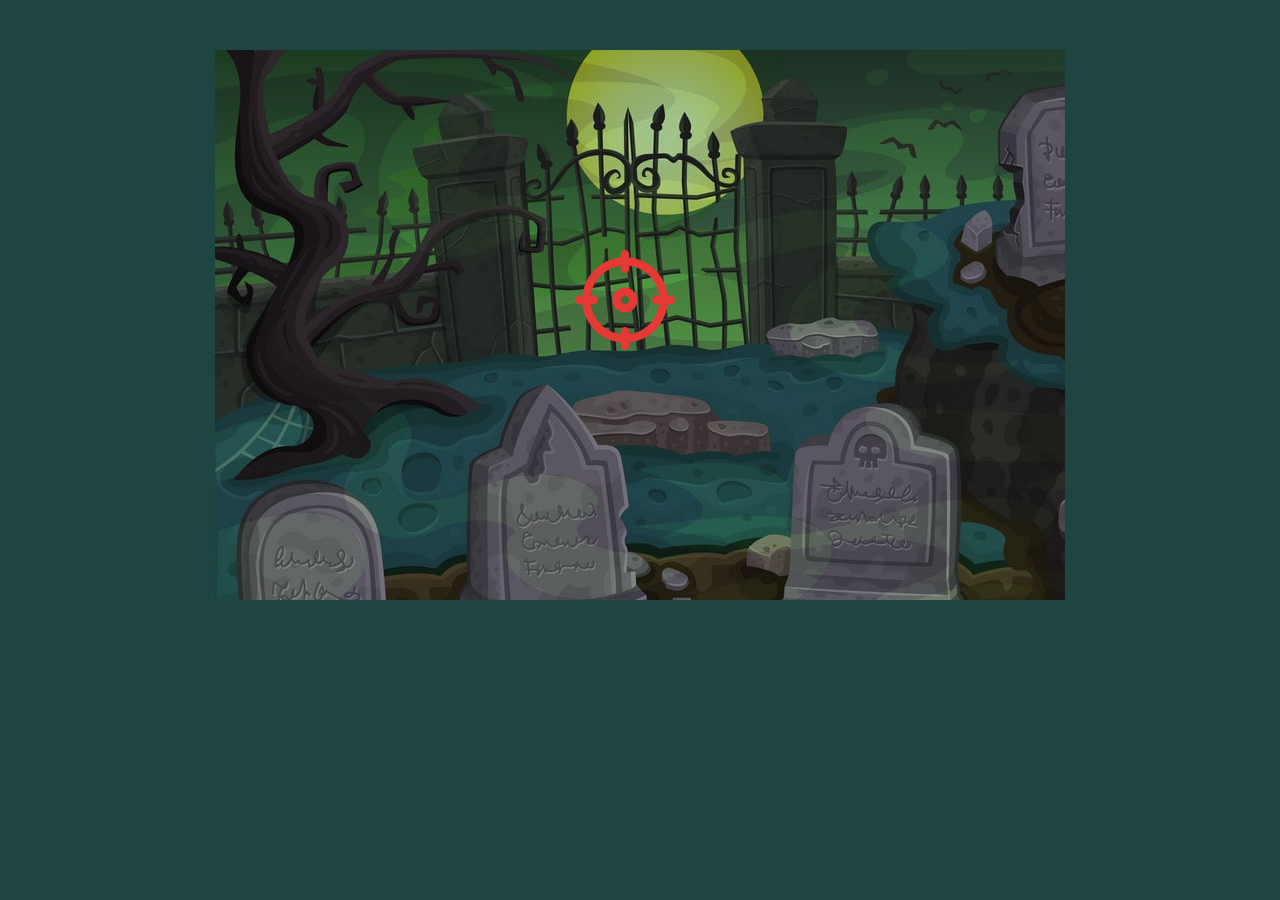
==== Game/index.html @ 1b64b640 "game" ====
<!DOCTYPE html>
<html lang="en">
	<head>
		<meta charset="UTF-8">
		<meta name="viewport" content="width=device-width, initial-scale=1.0">
		<title>Shooter | JS Simple Game</title>
		<link rel="stylesheet" href="css/reset.css">
		<link rel="stylesheet" href="css/style.css">
	</head>
	<body>
		<div class="b-shooter">
			<div class="b-shooter__aim">
				<img
					src="img/aim.svg"
					class="b-shooter__img-aim"
					alt="Aim"
				>
			</div>

		</div>
		<script src="js/main.js"></script>	
	</body>
</html>
---- Game/css/style.css ----
body {
	height: auto;
	padding: 50px;
	font-family: sans-serif;
	background: #1e4542;
}

.b-shooter{
	background-image: url(../img/background.jpg);
	width: 850px;
	height: 550px;
	margin: 0 auto;
	position: relative;
}

.b-shooter__aim{
	width: 100px;
	height: 100px;
	position: absolute;
	top: 0;
  	left: 0;
  	transition: transform  0.2s  ease-in-out;
	transform: translate(360px,200px);
	pointer-events: none;  
}
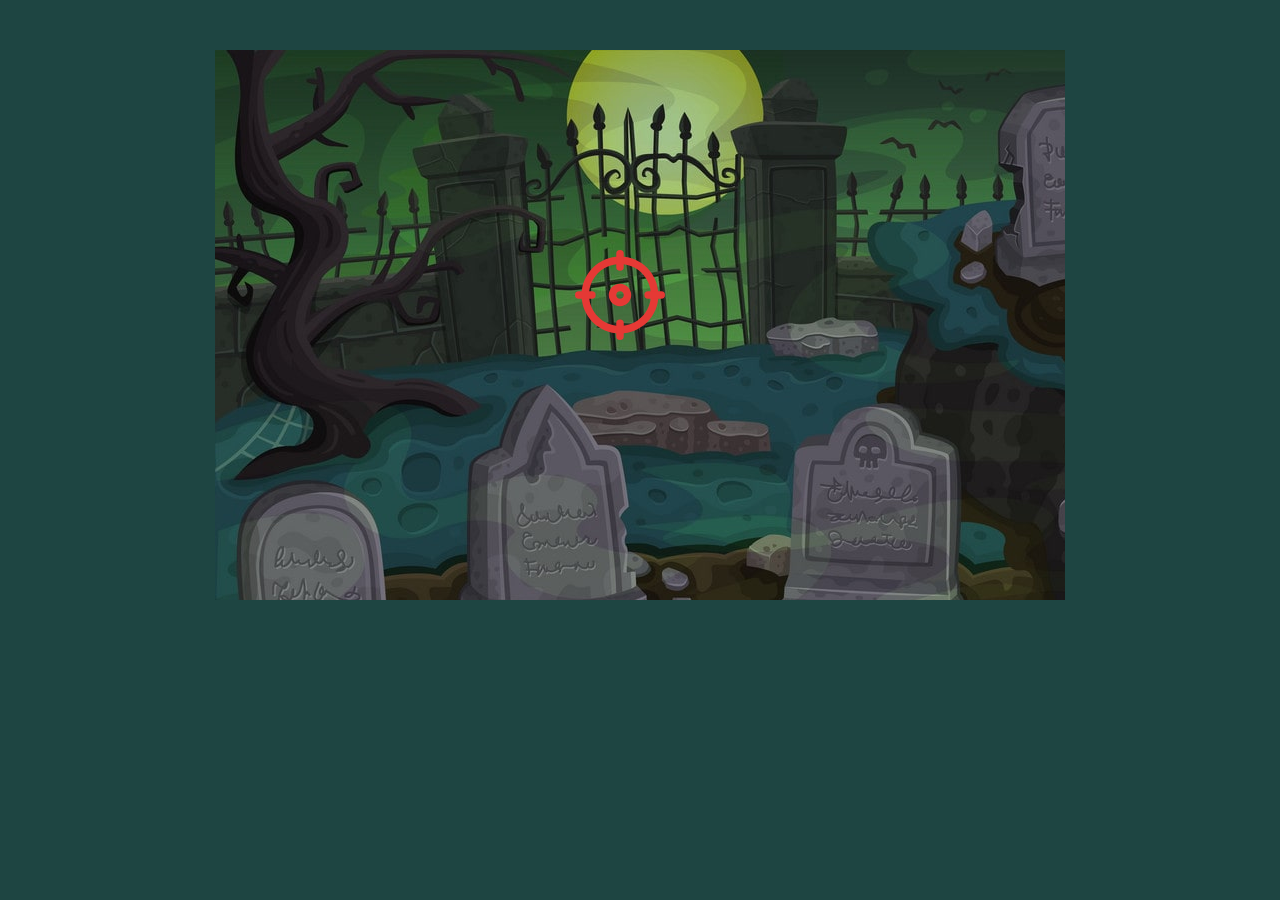
==== commit 468b8775: "Added task for the game 2 and 3" ====
--- a/Game/index.html
+++ b/Game/index.html
@@ -15,9 +15,20 @@
 					class="b-shooter__img-aim"
 					alt="Aim"
 				>
+				<img
+					src="img/fire.gif"
+					class="b-shooter__img-fire"
+					alt="Blue Fire"	
+				>
 			</div>
+			<img 
+				src="img/ghost.svg"
+				class="b-shooter__img-ghost"
+				style="display: none;"
+				alt="Ghost"
+			>
+		</div>
 
-		</div>
 		<script src="js/main.js"></script>	
 	</body>
 </html>--- a/Game/css/style.css
+++ b/Game/css/style.css
@@ -14,12 +14,32 @@
 }
 
 .b-shooter__aim{
-	width: 100px;
-	height: 100px;
+	width: 90px;
+	height: 90px;
 	position: absolute;
 	top: 0;
   	left: 0;
   	transition: transform  0.2s  ease-in-out;
 	transform: translate(360px,200px);
-	pointer-events: none;  
+	pointer-events: none;
+	z-index: 3;  
 }
+
+.b-shooter__img-ghost{
+	width: 120px;
+	height: 120px;
+	pointer-events: none;
+	position: absolute; 
+	transition: opacity;
+	transition-timing-function: ease-in;
+}
+
+.b-shooter__img-fire {
+	visibility: hidden;
+	position: absolute;
+	left: 0;
+	bottom: 0;
+	transition: opacity;
+	transition-timing-function: ease-in;
+}
+
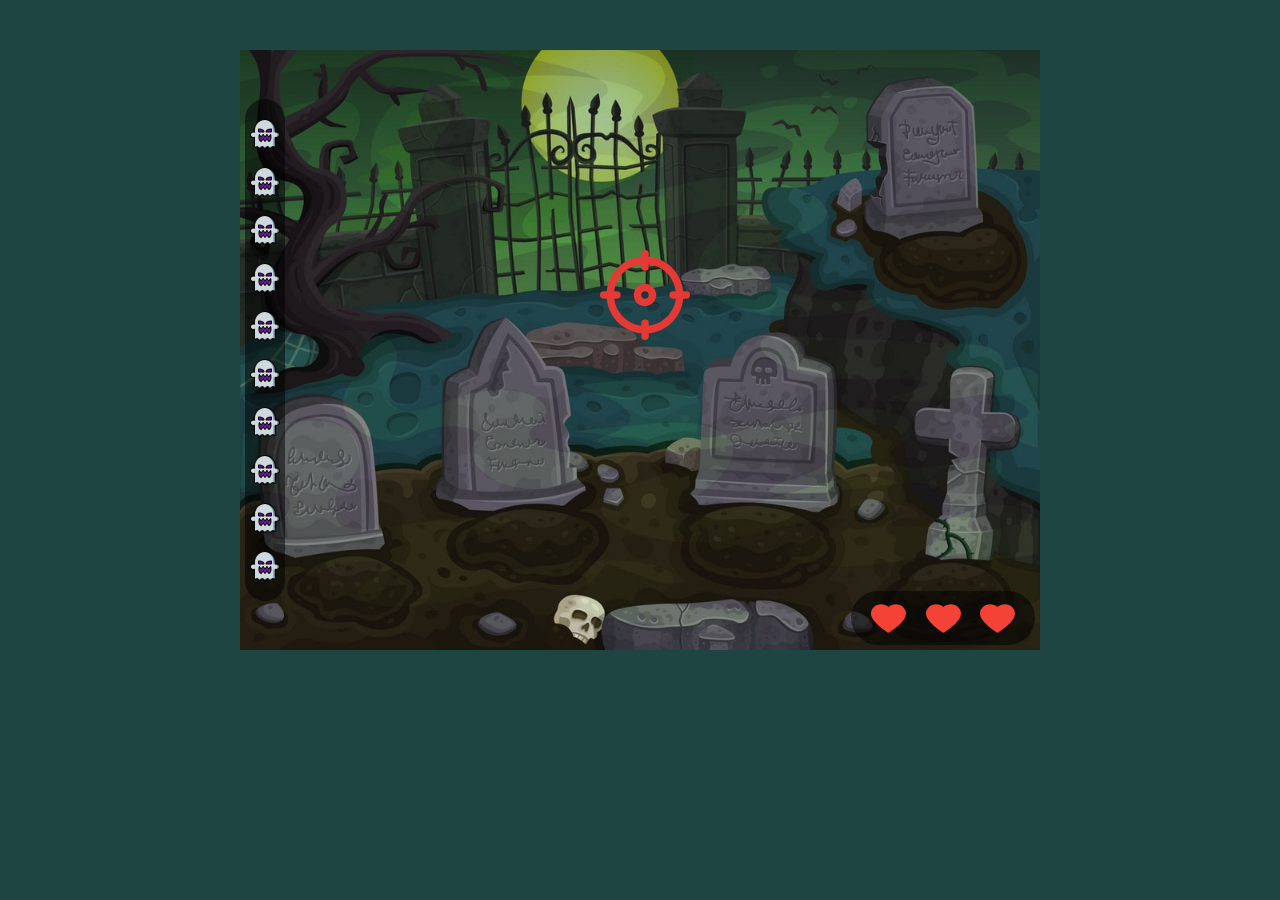
==== commit d5a0dcd3: "Added task 4 and Corrected the indentation" ====
--- a/Game/index.html
+++ b/Game/index.html
@@ -27,8 +27,30 @@
 				style="display: none;"
 				alt="Ghost"
 			>
+			<div class="b-shooter__progress">
+				<img class="b-shooter__progress-icon" src="img/ghost.svg" alt="Ghost">
+				<img class="b-shooter__progress-icon" src="img/ghost.svg" alt="Ghost">
+				<img class="b-shooter__progress-icon" src="img/ghost.svg" alt="Ghost">
+				<img class="b-shooter__progress-icon" src="img/ghost.svg" alt="Ghost">
+				<img class="b-shooter__progress-icon" src="img/ghost.svg" alt="Ghost">
+				<img class="b-shooter__progress-icon" src="img/ghost.svg" alt="Ghost">
+				<img class="b-shooter__progress-icon" src="img/ghost.svg" alt="Ghost">
+				<img class="b-shooter__progress-icon" src="img/ghost.svg" alt="Ghost">
+				<img class="b-shooter__progress-icon" src="img/ghost.svg" alt="Ghost">
+				<img class="b-shooter__progress-icon" src="img/ghost.svg" alt="Ghost">
+			</div>
+			<div class="b-shooter__health">
+				<svg class="b-shooter__healt-icon" xmlns="http://www.w3.org/2000/svg" viewBox="0 0 512 512">
+					<path d="M364 48c-39.648 0-78.88 14.912-108 40.544C226.88 62.912 187.648 48 148 48 65.024 48 0 109.248 0 187.424c0 114.912 222.144 258.144 247.456 274.08C250.08 463.2 253.024 464 256 464c2.912 0 5.824-.768 8.416-2.368C356.352 404.864 512 283.296 512 187.424 512 109.248 446.976 48 364 48z"></path>
+				</svg>
+				<svg class="b-shooter__healt-icon" xmlns="http://www.w3.org/2000/svg" viewBox="0 0 512 512">
+					<path d="M364 48c-39.648 0-78.88 14.912-108 40.544C226.88 62.912 187.648 48 148 48 65.024 48 0 109.248 0 187.424c0 114.912 222.144 258.144 247.456 274.08C250.08 463.2 253.024 464 256 464c2.912 0 5.824-.768 8.416-2.368C356.352 404.864 512 283.296 512 187.424 512 109.248 446.976 48 364 48z"></path>
+				</svg>
+				<svg class="b-shooter__healt-icon" xmlns="http://www.w3.org/2000/svg" viewBox="0 0 512 512">
+					<path d="M364 48c-39.648 0-78.88 14.912-108 40.544C226.88 62.912 187.648 48 148 48 65.024 48 0 109.248 0 187.424c0 114.912 222.144 258.144 247.456 274.08C250.08 463.2 253.024 464 256 464c2.912 0 5.824-.768 8.416-2.368C356.352 404.864 512 283.296 512 187.424 512 109.248 446.976 48 364 48z"></path>
+				</svg>
+			</div>
 		</div>
-
 		<script src="js/main.js"></script>	
 	</body>
 </html>--- a/Game/css/style.css
+++ b/Game/css/style.css
@@ -7,10 +7,14 @@
 
 .b-shooter{
 	background-image: url(../img/background.jpg);
-	width: 850px;
-	height: 550px;
+	background-size: 100%;
+	width: 800px;
+    height: 600px;
 	margin: 0 auto;
 	position: relative;
+	overflow: hidden;
+	display: flex;
+	
 }
 
 .b-shooter__aim{
@@ -20,7 +24,7 @@
 	top: 0;
   	left: 0;
   	transition: transform  0.2s  ease-in-out;
-	transform: translate(360px,200px);
+	transform: translate(360px, 200px);
 	pointer-events: none;
 	z-index: 3;  
 }
@@ -32,6 +36,7 @@
 	position: absolute; 
 	transition: opacity;
 	transition-timing-function: ease-in;
+	animation: ghost-movements 2s linear infinite;
 }
 
 .b-shooter__img-fire {
@@ -43,3 +48,73 @@
 	transition-timing-function: ease-in;
 }
 
+.b-shooter__progress{
+	position: absolute;
+	display: flex;
+	flex-direction: column;
+	top: 50%;
+	transform: translate(-50%, -50%);
+	left: 25px;	
+	background-color:rgba(0, 0, 0, 0.5);
+	padding: 20px 5px 20px;
+	border-radius: 50px;
+	pointer-events: none;
+}
+
+.b-shooter__progress-icon:nth-child(n+2) {
+	margin-top: 18px;
+}
+
+
+.b-shooter__progress-icon{
+	width: 30px;
+}
+
+.b-shooter__healt-icon{
+	width: 35px;
+	fill: #f44336;
+}
+
+.b-shooter__health{
+	position: absolute;
+	bottom: 0;
+	right: 0;
+	background-color: rgba(0, 0, 0, 0.5);
+	margin-right: 5px;
+	margin-bottom: 5px;
+	padding: 10px 20px 5px;
+	border-radius: 50px;
+	pointer-events: none;
+	
+}
+
+.b-shooter__healt-icon:nth-child(n+2){
+	margin-left: 15px;
+}
+
+@keyframes ghost-movements {
+	0% {
+		transform: scale(1,1) translateY(0);
+	}
+
+	10%{
+		transform: scale(1.1, .9) translateY(0);
+	}
+
+	30%{
+		transform: scale(.9, 1.1) translateY(-50px);
+	}
+
+	50%{
+		transform: scale(1.05, .95) translateY(50px);
+	}
+
+	80%{
+		transform: scale(.9 1.1) translateY(-30px);
+	}
+
+	100%{
+		transform: scale(1) translate(0);
+	}
+}
+
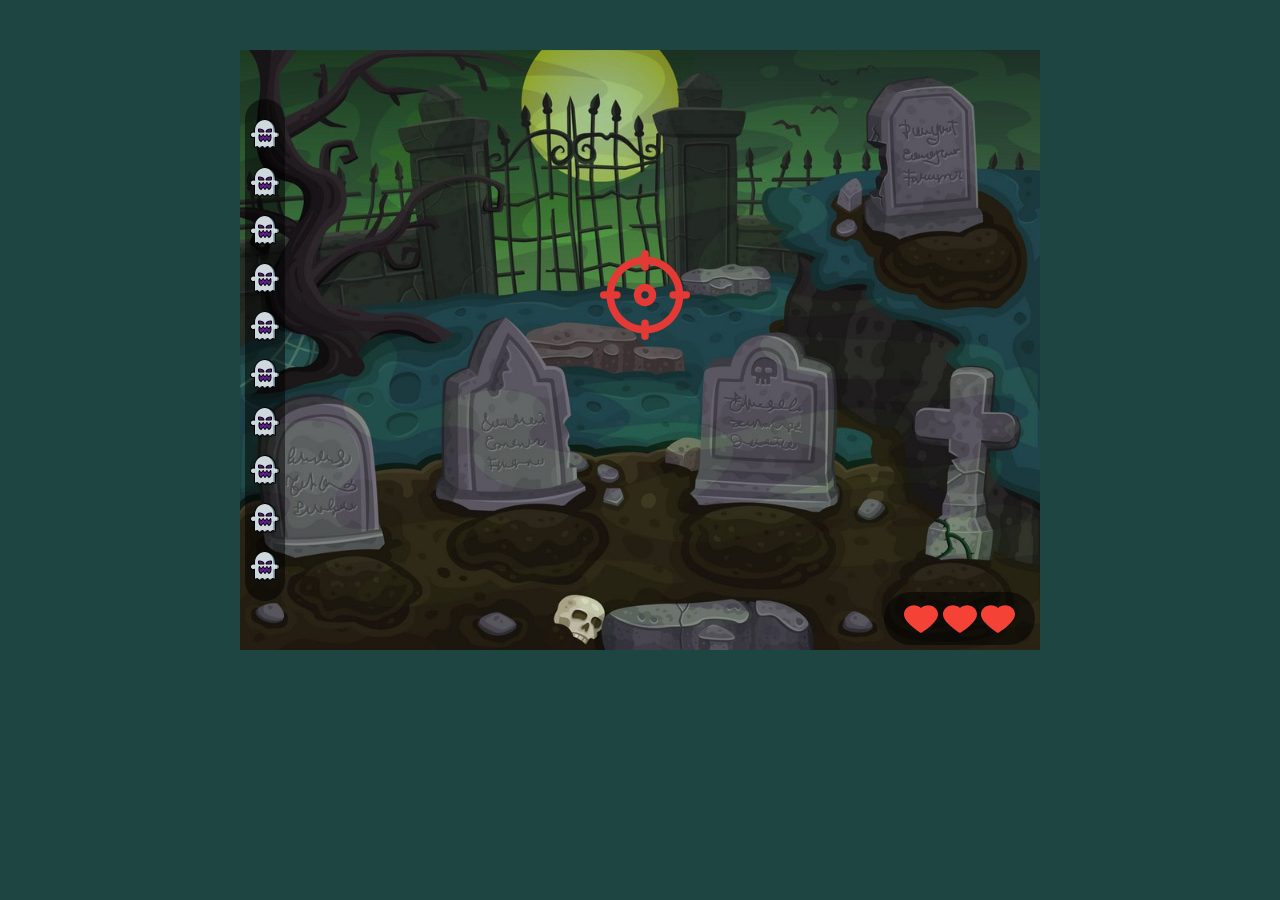
==== commit c2446dd3: "2 bloсks task" ====
--- a/Game/index.html
+++ b/Game/index.html
@@ -40,13 +40,13 @@
 				<img class="b-shooter__progress-icon" src="img/ghost.svg" alt="Ghost">
 			</div>
 			<div class="b-shooter__health">
-				<svg class="b-shooter__healt-icon" xmlns="http://www.w3.org/2000/svg" viewBox="0 0 512 512">
+				<svg class="b-shooter__health-icon" xmlns="http://www.w3.org/2000/svg" viewBox="0 0 512 512">
 					<path d="M364 48c-39.648 0-78.88 14.912-108 40.544C226.88 62.912 187.648 48 148 48 65.024 48 0 109.248 0 187.424c0 114.912 222.144 258.144 247.456 274.08C250.08 463.2 253.024 464 256 464c2.912 0 5.824-.768 8.416-2.368C356.352 404.864 512 283.296 512 187.424 512 109.248 446.976 48 364 48z"></path>
 				</svg>
-				<svg class="b-shooter__healt-icon" xmlns="http://www.w3.org/2000/svg" viewBox="0 0 512 512">
+				<svg class="b-shooter__health-icon" xmlns="http://www.w3.org/2000/svg" viewBox="0 0 512 512">
 					<path d="M364 48c-39.648 0-78.88 14.912-108 40.544C226.88 62.912 187.648 48 148 48 65.024 48 0 109.248 0 187.424c0 114.912 222.144 258.144 247.456 274.08C250.08 463.2 253.024 464 256 464c2.912 0 5.824-.768 8.416-2.368C356.352 404.864 512 283.296 512 187.424 512 109.248 446.976 48 364 48z"></path>
 				</svg>
-				<svg class="b-shooter__healt-icon" xmlns="http://www.w3.org/2000/svg" viewBox="0 0 512 512">
+				<svg class="b-shooter__health-icon" xmlns="http://www.w3.org/2000/svg" viewBox="0 0 512 512">
 					<path d="M364 48c-39.648 0-78.88 14.912-108 40.544C226.88 62.912 187.648 48 148 48 65.024 48 0 109.248 0 187.424c0 114.912 222.144 258.144 247.456 274.08C250.08 463.2 253.024 464 256 464c2.912 0 5.824-.768 8.416-2.368C356.352 404.864 512 283.296 512 187.424 512 109.248 446.976 48 364 48z"></path>
 				</svg>
 			</div>
--- a/Game/css/style.css
+++ b/Game/css/style.css
@@ -35,8 +35,8 @@
 	pointer-events: none;
 	position: absolute; 
 	transition: opacity;
-	transition-timing-function: ease-in;
-	animation: ghost-movements 2s linear infinite;
+	animation: ghost-movements 2s infinite;
+	z-index: 2;
 }
 
 .b-shooter__img-fire {
@@ -45,7 +45,6 @@
 	left: 0;
 	bottom: 0;
 	transition: opacity;
-	transition-timing-function: ease-in;
 }
 
 .b-shooter__progress{
@@ -70,6 +69,11 @@
 	width: 30px;
 }
 
+._shootToGhost{
+	opacity: .2;
+	transform: rotate(180deg);
+}
+
 .b-shooter__healt-icon{
 	width: 35px;
 	fill: #f44336;
@@ -92,6 +96,21 @@
 	margin-left: 15px;
 }
 
+._blinkHealthBar {
+	animation: blink 2s linear infinite;
+}
+
+.b-shooter__health-icon {
+	width: 34px;
+	fill:  #f44336;
+	transition: transform .3s ease-out, fill .2s ease-out;
+}
+
+._minusHealth {
+	transform: scale(.85);
+	fill:  rgba(90, 87, 98, .7);
+}
+
 @keyframes ghost-movements {
 	0% {
 		transform: scale(1,1) translateY(0);
@@ -110,7 +129,7 @@
 	}
 
 	80%{
-		transform: scale(.9 1.1) translateY(-30px);
+		transform: scale(.9, 1.1) translateY(-30px);
 	}
 
 	100%{
@@ -118,3 +137,16 @@
 	}
 }
 
+@keyframes blink {
+	0%, 100% {
+		opacity: 1;
+	}
+
+	10%, 30%, 50%, 70%, 90% {
+		opacity: .7;
+	}
+	
+	20%, 40%, 60%, 80% {
+		opacity: .5;
+	}
+}
